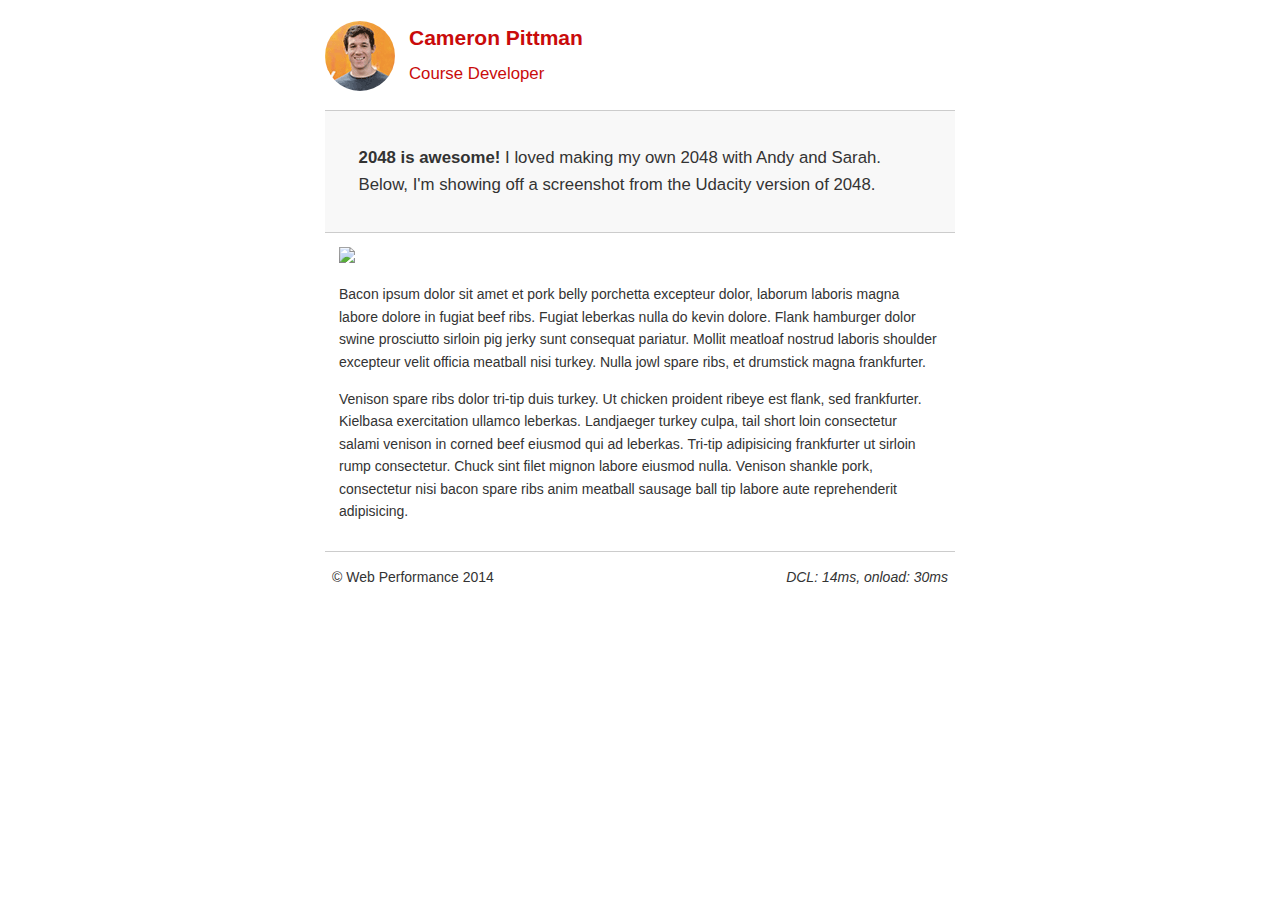
==== project-2048.html @ bff509fe "added files" ====
<!DOCTYPE html>
<html lang="en">
  <head>
    <meta charset="utf-8">
    <meta name="viewport" content="width=device-width, initial-scale=1">
    <meta name="description" content=" FILL ME IN ">
    <meta name="author" content=" FILL ME IN ">
    <title>Cameron Pittman: Portfolio</title>

    <!-- Hmm, what is the impact of web fonts on speed? Measure it... -->
    <!-- <link href="//fonts.googleapis.com/css?family=Open+Sans:400,700" rel="stylesheet"> -->
    <style type="text/css">
       @font-face {
              font-family: 'Open Sans';
              font-style: normal;
              font-weight: 700;
              src: local('Open Sans'), local('OpenSans'), url(http://fonts.gstatic.com/s/opensans/v13/K88pR3goAWT7BTt32Z01mxJtnKITppOI_IvcXXDNrsc.woff2) format('woff2');
            }

    </style>

    <link href="css/style.css" rel="stylesheet">
    <link href="css/print.css" rel="stylesheet" media ="print">

    
  </head>

  <body>
    <header>
      <a href="/"><img src="img/profilepic.png"></a>
      <p>Cameron Pittman<br><span>Course Developer</span></p>
    </header>

    <div class="container">
      <div class="hero">
        <strong>2048 is awesome!</strong> I loved making my own 2048 with Andy and Sarah. Below, I'm showing off a screenshot from the Udacity version of 2048.
      </div>

      <div class="content">

        <img class="img-responsive" src="http://cameronwp.github.io/udportfolio/img/2048.png">

        <p>Bacon ipsum dolor sit amet et pork belly porchetta excepteur dolor, laborum laboris magna labore dolore in fugiat beef ribs. Fugiat leberkas nulla do kevin dolore. Flank hamburger dolor swine prosciutto sirloin pig jerky sunt consequat pariatur. Mollit meatloaf nostrud laboris shoulder excepteur velit officia meatball nisi turkey. Nulla jowl spare ribs, et drumstick magna frankfurter.</p>

        <p>Venison spare ribs dolor tri-tip duis turkey. Ut chicken proident ribeye est flank, sed frankfurter. Kielbasa exercitation ullamco leberkas. Landjaeger turkey culpa, tail short loin consectetur salami venison in corned beef eiusmod qui ad leberkas. Tri-tip adipisicing frankfurter ut sirloin rump consectetur. Chuck sint filet mignon labore eiusmod nulla. Venison shankle pork, consectetur nisi bacon spare ribs anim meatball sausage ball tip labore aute reprehenderit adipisicing.</p>

    </div>

    <footer>
      <p>&copy; Web Performance 2014 <span id="crp-stats"></span></p>
    </footer>
    <script>
      (function(w,g){w['GoogleAnalyticsObject']=g;
      w[g]=w[g]||function(){(w[g].q=w[g].q||[]).push(arguments)};w[g].l=1*new Date();})(window,'ga');

      // Optional TODO: replace with your Google Analytics profile ID.
      ga('create', 'UA-XXXX-Y');
      ga('send', 'pageview');
    </script>
    <script async src="//www.google-analytics.com/analytics.js"></script>
    <script async src="js/perfmatters.js"></script>
  </body>
</html>
---- css/style.css ----
html {
  font-size: 100%;
  overflow-y: scroll;
  -webkit-tap-highlight-color: rgba(0,0,0,0);
  -ms-text-size-adjust: 100%;
  -webkit-text-size-adjust: none;
}
body { margin: 0; font-size: 14px; line-height: 1.61; font-weight: 400; }
body, button, input, select, textarea { font-family: 'Open Sans', sans-serif; color: #333; }

a { color: #12C; }
a:visited { color: #61C; }
a:focus { outline: thin dotted; }
a:hover, a:active { color: #c00; outline: 0; }

b, strong { font-weight: bold; }
pre, code { font-family: monospace, monospace; font-size: 1em; }
ul, ol { margin: 1em 0; padding: 0 0 0 20px; }
img { border: 0; max-width: 100%; }

body { background: #fff; }
header, footer, .container { max-width: 45em; margin: 0 auto; }

header { padding: 0 0.5em; color: #C90B0B; }
header img { border-radius: 40px; float: left; }
header p { font-size:1.5em; font-weight: bold; padding-left: 4em;}
header p span { font-size: 0.8em; font-weight: normal;}

.hero { padding: 2em; background-color: #f8f8f8; font-size:1.2em;
  border-bottom: 1px solid #ccc;
  border-top: 1px solid #ccc;
}

.content { padding: 1em 1em; }
.content li { list-style-type: none; font-size: 1.1em;}
li img { float:left; padding-right: 1em; }
li p { font-size: 0.9em; font-style: italic; }

footer {
  padding: 0 0.5em;
  border-top: 1px solid #ccc;
}
footer span { float: right; font-style: italic; }

/* Smartphones (portrait) */
@media only screen and (max-width: 480px) {
  body { font-size: 12px;}
  header p { padding-left: 4.5em;}
}
---- css/print.css ----
@media print {
  * { background: transparent !important; color: black !important; text-shadow: none !important; filter:none !important; -ms-filter: none !important; }
  a, a:visited { color: #444 !important; text-decoration: underline; }
  a[href]:after { content: " (" attr(href) ")"; }
  tr, img { page-break-inside: avoid; }
  img { max-width: 100% !important; }
  @page { margin: 0.5cm; }
  p, h2, h3 { orphans: 3; widows: 3; }
  h2, h3{ page-break-after: avoid; }
}
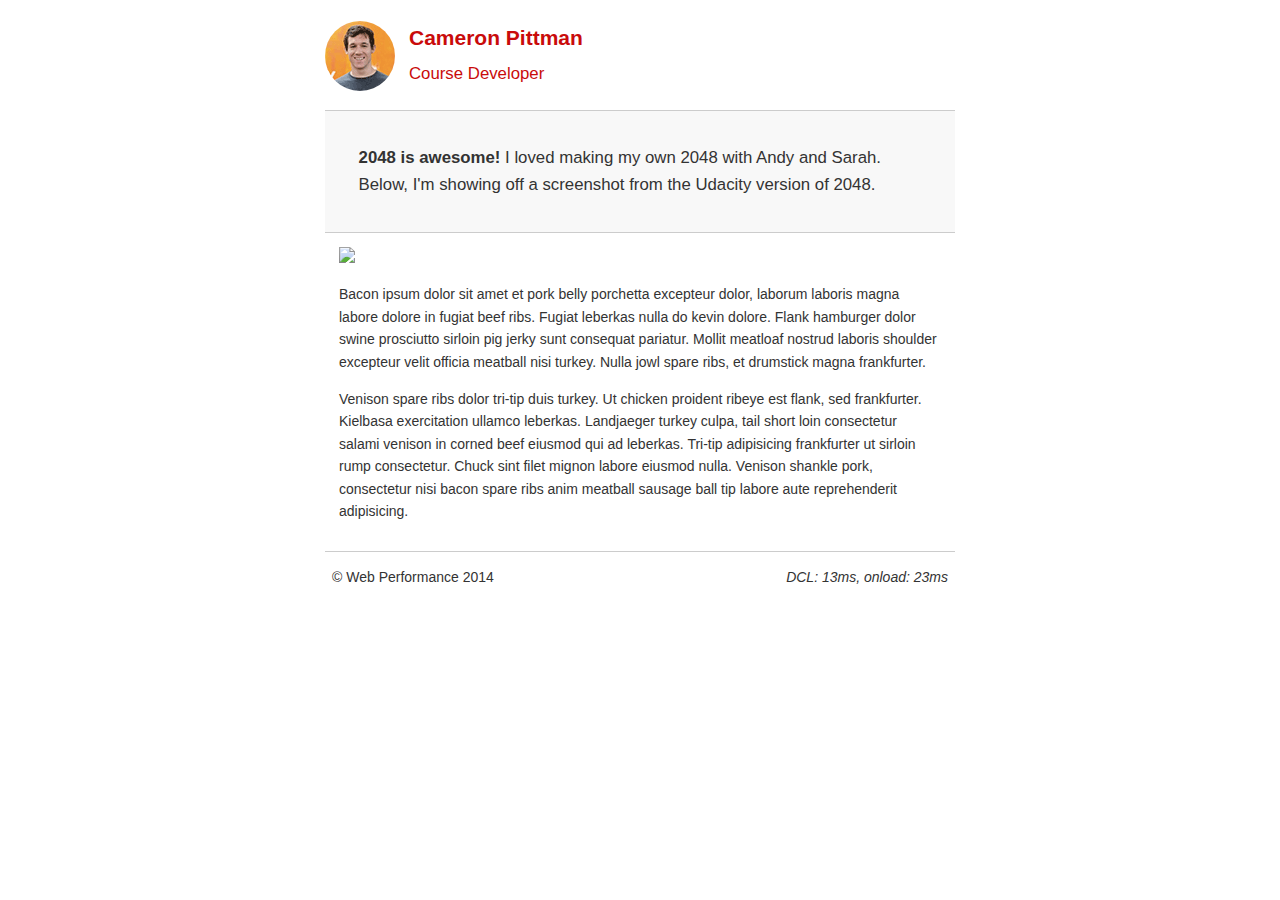
==== commit f70e9ad8: "try to split the critical css" ====
--- a/project-2048.html
+++ b/project-2048.html
@@ -17,10 +17,116 @@
               src: local('Open Sans'), local('OpenSans'), url(http://fonts.gstatic.com/s/opensans/v13/K88pR3goAWT7BTt32Z01mxJtnKITppOI_IvcXXDNrsc.woff2) format('woff2');
             }
 
+   /*inline import css*/
+      body {
+        margin: 0;
+        font-size: 14px;
+        line-height: 1.61;
+        font-weight: 400;
+        font-family: 'Open Sans', sans-serif;
+        color: #333;
+      }
+
+      a {
+        color: #12C;
+      }
+
+      strong {
+        font-weight: bold;
+      }
+
+      ul {
+        margin: 1em 0;
+        padding: 0 0 0 20px;
+      }
+
+      img {
+        border: 0;
+        max-width: 100%;
+      }
+
+      body {
+        background: #fff;
+      }
+
+      header,
+      footer,
+      .container {
+        max-width: 45em;
+        margin: 0 auto;
+      }
+
+      header {
+        padding: 0 0.5em;
+        color: #C90B0B;
+      }
+
+      header img {
+        border-radius: 40px;
+        float: left;
+      }
+
+      header p {
+        font-size: 1.5em;
+        font-weight: bold;
+        padding-left: 4em;
+      }
+
+      header p span {
+        font-size: 0.8em;
+        font-weight: normal;
+      }
+
+      .hero {
+        padding: 2em;
+        background-color: #f8f8f8;
+        font-size: 1.2em;
+        border-bottom: 1px solid #ccc;
+        border-top: 1px solid #ccc;
+      }
+
+      .content {
+        padding: 1em 1em;
+      }
+
+      .content li {
+        list-style-type: none;
+        font-size: 1.1em;
+      }
+
+      li img {
+        float: left;
+        padding-right: 1em;
+      }
+
+      li p {
+        font-size: 0.9em;
+        font-style: italic;
+      }
+
+      footer {
+        padding: 0 0.5em;
+        border-top: 1px solid #ccc;
+      }
+
+      footer span {
+        float: right;
+        font-style: italic;
+      }
+
+      @media only screen and (max-width: 480px) {
+        body {
+          font-size: 12px;
+        }
+
+        header p {
+          padding-left: 4.5em;
+        }
+      }
+
     </style>
 
-    <link href="css/style.css" rel="stylesheet">
-    <link href="css/print.css" rel="stylesheet" media ="print">
+
 
     
   </head>
@@ -60,4 +166,6 @@
     <script async src="//www.google-analytics.com/analytics.js"></script>
     <script async src="js/perfmatters.js"></script>
   </body>
-</html>+</html>
+    <link href="css/minify.css" rel="stylesheet">
+    <link href="css/print.css" rel="stylesheet" media ="print">
--- a/css/minify.css
+++ b/css/minify.css
@@ -0,0 +1,18 @@
+html {
+  font-size: 100%;
+  overflow-y: scroll;
+  -webkit-tap-highlight-color: rgba(0,0,0,0);
+  -ms-text-size-adjust: 100%;
+  -webkit-text-size-adjust: none;
+}
+
+button, input, select, textarea { font-family: 'Open Sans', sans-serif; color: #333; }
+
+a:visited { color: #61C; }
+a:focus { outline: thin dotted; }
+a:hover, a:active { color: #c00; outline: 0; }
+
+b { font-weight: bold; }
+pre, code { font-family: monospace, monospace; font-size: 1em; }
+ol { margin: 1em 0; padding: 0 0 0 20px; }
+
